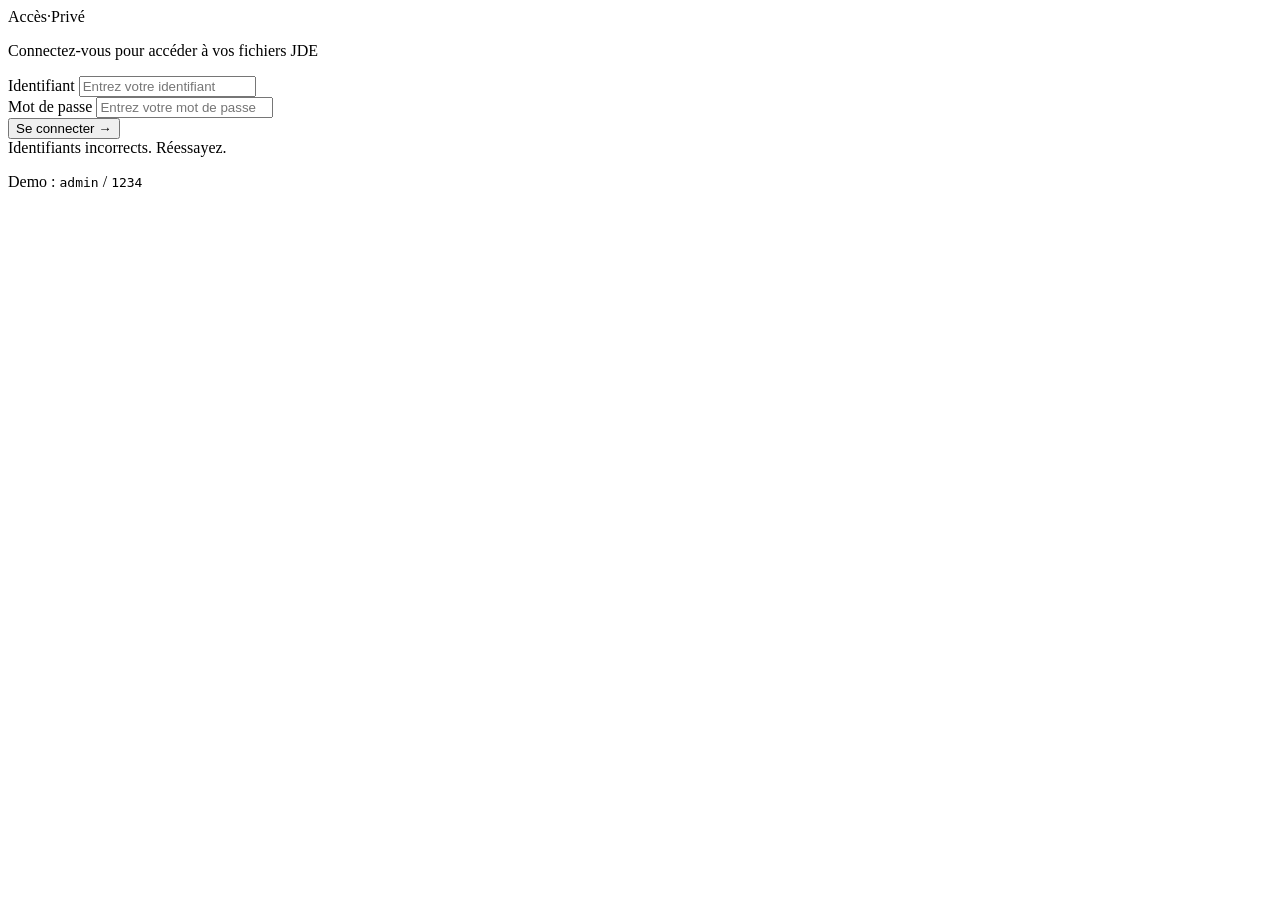
==== jde.html @ f46e3b21 "Create jde.html" ====
<!DOCTYPE html>
<html lang="fr">
<head>
  <meta charset="UTF-8">
  <meta name="viewport" content="width=device-width, initial-scale=1.0">
  <title>Connexion</title>
  <link href="https://fonts.googleapis.com/css2?family=Syne:wght@400;700;800&family=DM+Sans:wght@300;400;500&display=swap" rel="stylesheet">
  <style>
    
  </style>
</head>
<body>

<div class="bg-blob blob1"></div>
<div class="bg-blob blob2"></div>

<div class="card">
  <div class="logo">Accès<span>·</span>Privé</div>
  <p class="subtitle">Connectez-vous pour accéder à vos fichiers JDE</p>

  <div class="field">
    <label>Identifiant</label>
    <input type="text" id="username" placeholder="Entrez votre identifiant" autocomplete="username">
  </div>

  <div class="field">
    <label>Mot de passe</label>
    <input type="password" id="password" placeholder="Entrez votre mot de passe" autocomplete="current-password">
  </div>

  <button onclick="login()">Se connecter →</button>

  <div class="error" id="error">Identifiants incorrects. Réessayez.</div>

  <p class="hint">Demo : <code>admin</code> / <code>1234</code></p>
</div>

<script>
  // ── Identifiants autorisés ──────────────────────
  const USERS = {
    "admin": "1234",
    "alice": "motdepasse",
    "bob":   "azerty123"
  };
  // ───────────────────────────────────────────────

  function login() {
    const username = document.getElementById('username').value.trim();
    const password = document.getElementById('password').value;
    const error    = document.getElementById('error');

    if (USERS[username] && USERS[username] === password) {
      // Stocker la session et rediriger
      sessionStorage.setItem('auth', 'true');
      sessionStorage.setItem('user', username);
      window.location.href = 'download.html';
    } else {
      error.classList.remove('show');
      void error.offsetWidth; // reset animation
      error.classList.add('show');
    }
  }

  // Connexion via touche Entrée
  document.addEventListener('keydown', e => { if (e.key === 'Enter') login(); });
</script>
</body>
</html>
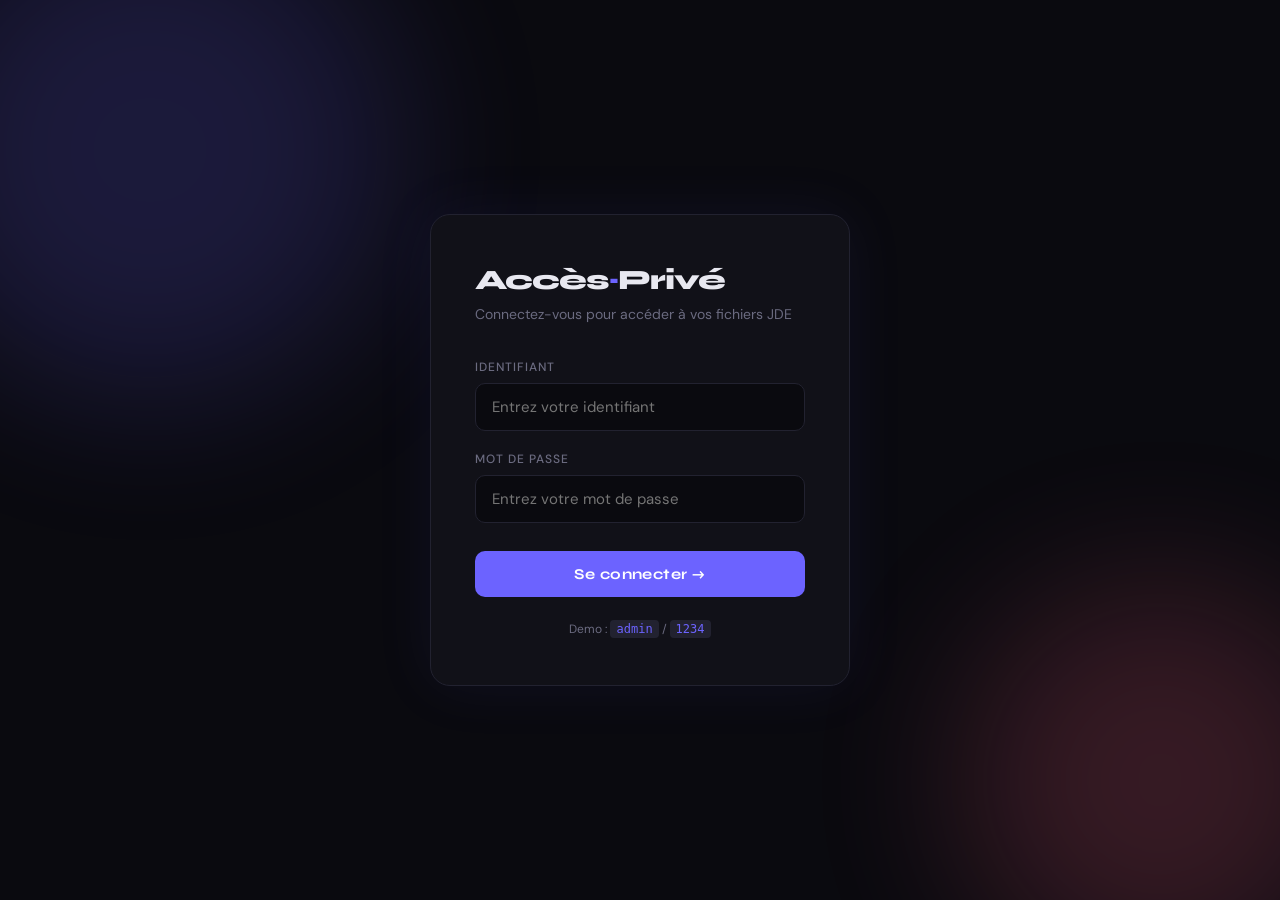
==== commit 24544be9: "Update jde.html" ====
--- a/jde.html
+++ b/jde.html
@@ -5,9 +5,7 @@
   <meta name="viewport" content="width=device-width, initial-scale=1.0">
   <title>Connexion</title>
   <link href="https://fonts.googleapis.com/css2?family=Syne:wght@400;700;800&family=DM+Sans:wght@300;400;500&display=swap" rel="stylesheet">
-  <style>
-    
-  </style>
+  <link href="./login.css" rel="stylesheet" />
 </head>
 <body>
 
--- a/login.css
+++ b/login.css
@@ -0,0 +1,150 @@
+*, *::before, *::after { box-sizing: border-box; margin: 0; padding: 0; }
+
+    :root {
+      --bg: #0a0a0f;
+      --card: #111118;
+      --border: #222230;
+      --accent: #6c63ff;
+      --accent2: #ff6584;
+      --text: #e8e8f0;
+      --muted: #6b6b80;
+    }
+
+    body {
+      background: var(--bg);
+      color: var(--text);
+      font-family: 'DM Sans', sans-serif;
+      min-height: 100vh;
+      display: flex;
+      align-items: center;
+      justify-content: center;
+      overflow: hidden;
+    }
+
+    /* Animated background blobs */
+    .bg-blob {
+      position: fixed;
+      border-radius: 50%;
+      filter: blur(80px);
+      opacity: 0.18;
+      animation: float 8s ease-in-out infinite;
+      pointer-events: none;
+    }
+    .blob1 { width: 500px; height: 500px; background: var(--accent); top: -100px; left: -100px; animation-delay: 0s; }
+    .blob2 { width: 400px; height: 400px; background: var(--accent2); bottom: -80px; right: -80px; animation-delay: -4s; }
+
+    @keyframes float {
+      0%, 100% { transform: translate(0, 0) scale(1); }
+      50% { transform: translate(30px, 20px) scale(1.05); }
+    }
+
+    .card {
+      background: var(--card);
+      border: 1px solid var(--border);
+      border-radius: 20px;
+      padding: 48px 44px;
+      width: 100%;
+      max-width: 420px;
+      position: relative;
+      animation: slideUp 0.6s cubic-bezier(.22,.68,0,1.2) both;
+      box-shadow: 0 0 60px rgba(108,99,255,0.08);
+    }
+
+    @keyframes slideUp {
+      from { opacity: 0; transform: translateY(30px); }
+      to { opacity: 1; transform: translateY(0); }
+    }
+
+    .logo {
+      font-family: 'Syne', sans-serif;
+      font-weight: 800;
+      font-size: 28px;
+      letter-spacing: -1px;
+      margin-bottom: 8px;
+    }
+    .logo span { color: var(--accent); }
+
+    .subtitle {
+      color: var(--muted);
+      font-size: 14px;
+      margin-bottom: 36px;
+    }
+
+    label {
+      display: block;
+      font-size: 12px;
+      font-weight: 500;
+      letter-spacing: 0.08em;
+      text-transform: uppercase;
+      color: var(--muted);
+      margin-bottom: 8px;
+    }
+
+    .field { margin-bottom: 20px; }
+
+    input {
+      width: 100%;
+      background: var(--bg);
+      border: 1px solid var(--border);
+      border-radius: 10px;
+      padding: 13px 16px;
+      color: var(--text);
+      font-family: 'DM Sans', sans-serif;
+      font-size: 15px;
+      outline: none;
+      transition: border-color 0.2s, box-shadow 0.2s;
+    }
+    input:focus {
+      border-color: var(--accent);
+      box-shadow: 0 0 0 3px rgba(108,99,255,0.15);
+    }
+
+    button {
+      width: 100%;
+      background: var(--accent);
+      color: #fff;
+      border: none;
+      border-radius: 10px;
+      padding: 14px;
+      font-family: 'Syne', sans-serif;
+      font-size: 15px;
+      font-weight: 700;
+      cursor: pointer;
+      margin-top: 8px;
+      transition: background 0.2s, transform 0.15s, box-shadow 0.2s;
+      letter-spacing: 0.03em;
+    }
+    button:hover { background: #7c75ff; box-shadow: 0 6px 24px rgba(108,99,255,0.3); transform: translateY(-1px); }
+    button:active { transform: translateY(0); }
+
+    .error {
+      background: rgba(255,101,132,0.12);
+      border: 1px solid rgba(255,101,132,0.3);
+      color: var(--accent2);
+      border-radius: 8px;
+      padding: 10px 14px;
+      font-size: 13px;
+      margin-top: 16px;
+      display: none;
+      animation: shake 0.3s ease;
+    }
+    .error.show { display: block; }
+
+    @keyframes shake {
+      0%, 100% { transform: translateX(0); }
+      25% { transform: translateX(-6px); }
+      75% { transform: translateX(6px); }
+    }
+
+    .hint {
+      color: var(--muted);
+      font-size: 12px;
+      text-align: center;
+      margin-top: 24px;
+    }
+    .hint code {
+      background: var(--border);
+      padding: 2px 6px;
+      border-radius: 4px;
+      color: var(--accent);
+    }
